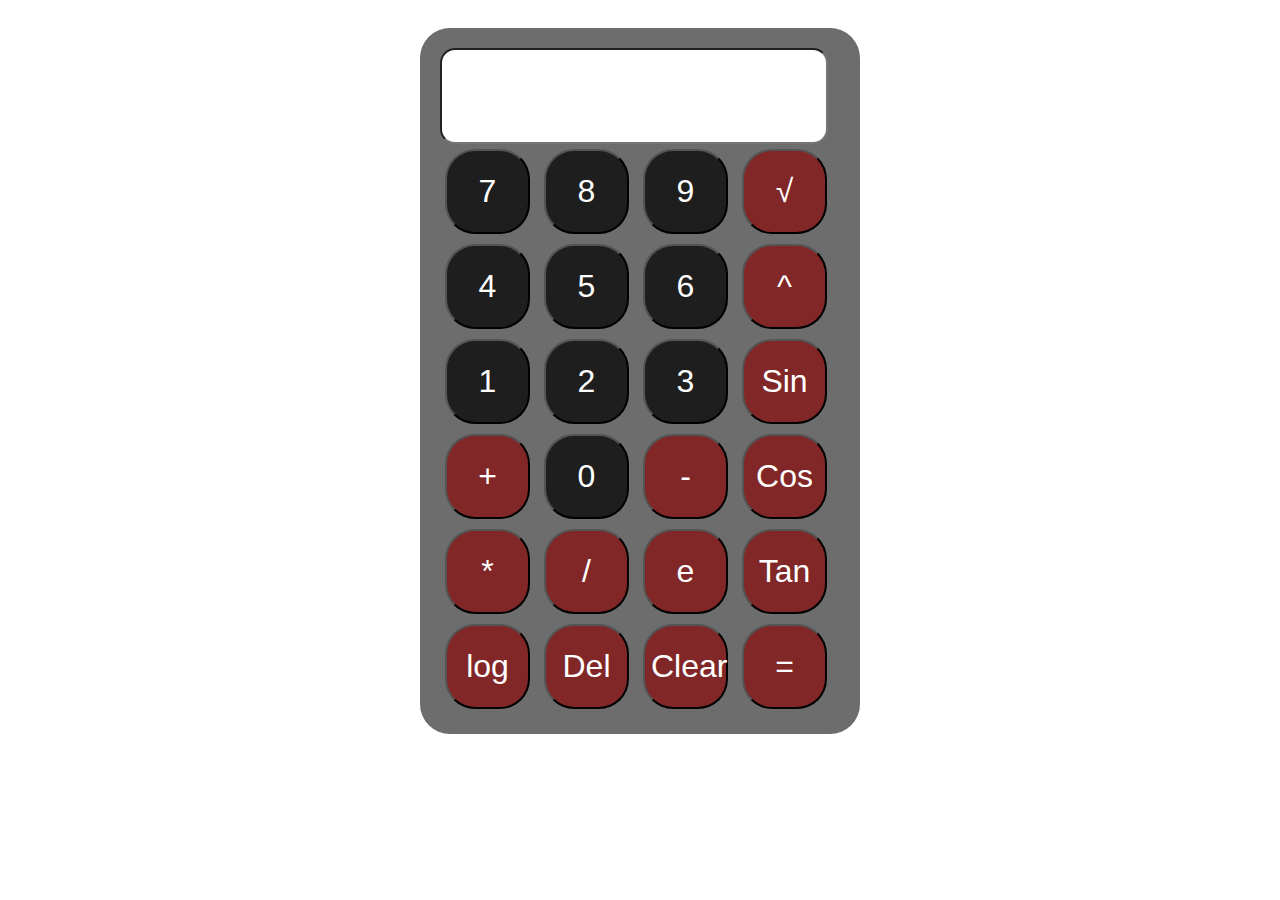
==== Calculator.html @ 76d9a992 "Initial commit" ====
<!DOCTYPE html>
<html lang="en">
<head>
    <meta charset="UTF-8">
    <meta name="viewport" content="width=device-width, initial-scale=1.0">
    <title>Calculator</title>
    <link rel="stylesheet" href="Calculator.css">
</head>
<body>
    <div id="Base">
        <input type="text" id="textarea" readonly>
        <button id="7" type="button" class="button" onclick="seven()">7</button>
        <button id="8" type="button" class="button" onclick="eight()">8</button>
        <button id="9" type="button" class="button" onclick="nine()">9</button>
        <button id="√" type="button" class="operators" onclick="sqrt()">√</button>

        <button id="4" type="button" class="button" onclick="four()">4</button>
        <button id="5" type="button" class="button" onclick="five()">5</button>
        <button id="6" type="button" class="button" onclick="six()">6</button>
        <button id="^" type="button" class="operators" onclick="exp()">^</button>

        <button id="1" type="button" class="button" onclick="one()">1</button>
        <button id="2" type="button" class="button" onclick="two()">2</button>
        <button id="3" type="button" class="button" onclick="three()">3</button>
        <button id="sin" type="button" class="operators" onclick="sin()">Sin</button>

        <button id="+" type="button" class="operators" onclick="add()">+</button>
        <button id="0" type="button" class="button" onclick="zero()">0</button>
        <button id="-" type="button" class="operators" onclick="sub()">-</button>
        <button id="cos" type="button" class="operators" onclick="cos()">Cos</button>

        <button id="*" type="button" class="operators" onclick="multi()">*</button>
        <button id="/" type="button" class="operators" onclick="div()">/</button>
        <button id="e" type="button" class="operators" onclick="natLog()">e</button>
        <button id="tan" type="button" class="operators" onclick="tan()">Tan</button>

        <button id="log" type="button" class="operators" onclick="log()">log</button>
        <button id="del" type="button" class="operators" onclick="del()">Del</button>
        <button id="clear" type="button" class="operators" onclick="clr()">Clear</button>
        <button id="=" type="button" class="operators" onclick="equal()">=</button>
    </div>

    <script src="Calculator.js"></script>
</body>
</html>
---- Calculator.css ----
body {
    padding: 20px;
}

#Base {
    background-color: rgb(110, 109, 109);
    width: 400px;
    margin-left: auto;
    margin-right: auto;
    padding: 20px;
    max-width: 800px;
    border-radius: 30px;
}

.button, .operators {
    background-color: rgb(30, 30, 30);
    width: 85px;
    height: 85px;
    text-align: center;
    border-radius: 30px;
    font-size: xx-large;
    margin: 5px;
    color: white;
}
.button:hover, .operators:hover {
    background-color: rgb(54, 53, 53);
}

.operators {
    background-color: rgb(129, 39, 39);
}

.operators:hover {
    background-color: rgb(164, 50, 50);
}

#textarea {
    background-color: white;
    height: 90px;
    border-radius: 15px;
    text-align: center;
    width: 380px;
    font-size: x-large;
}
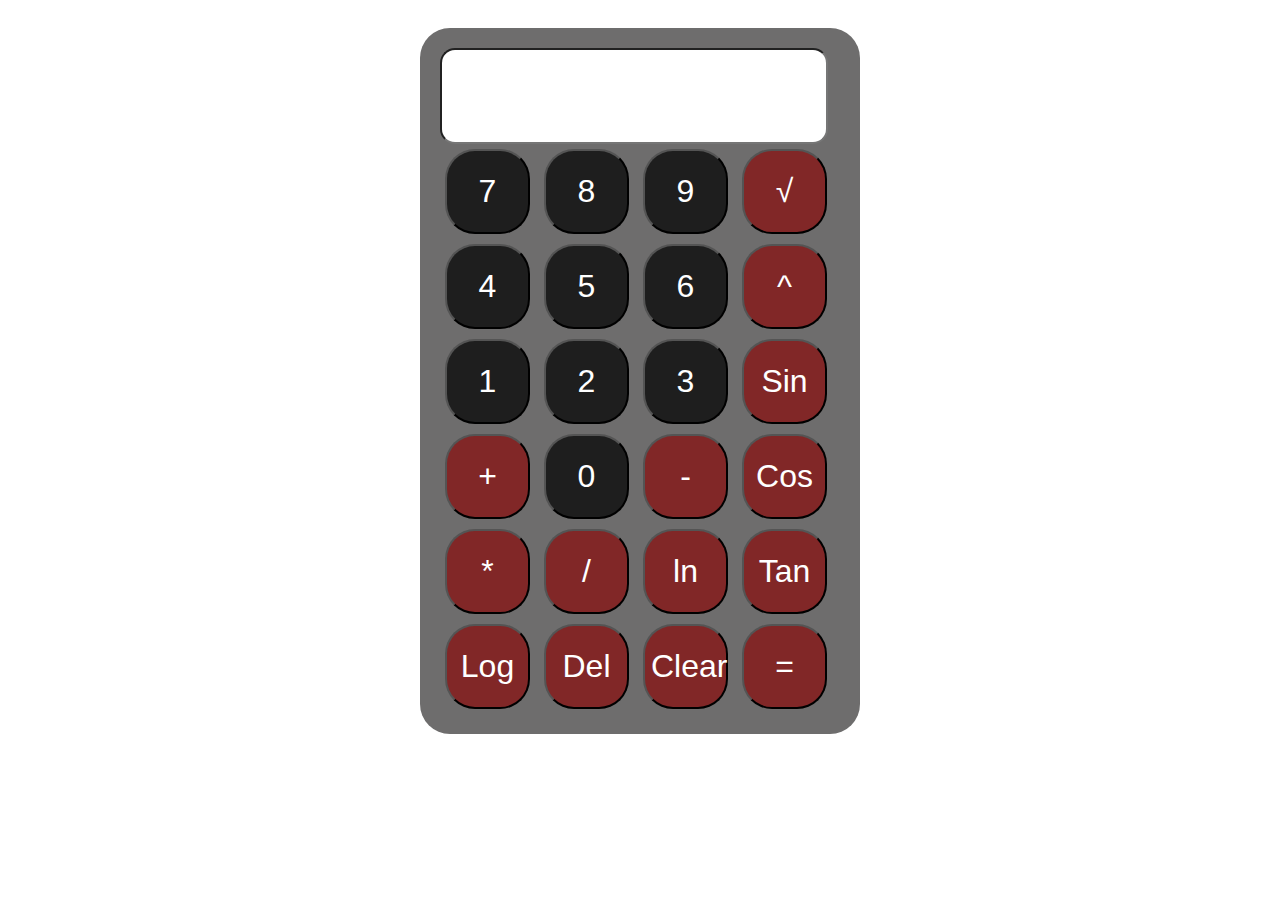
==== commit b37d1242: "Changed a lot" ====
--- a/Calculator.html
+++ b/Calculator.html
@@ -9,32 +9,32 @@
 <body>
     <div id="Base">
         <input type="text" id="textarea" readonly>
-        <button id="7" type="button" class="button" onclick="seven()">7</button>
-        <button id="8" type="button" class="button" onclick="eight()">8</button>
-        <button id="9" type="button" class="button" onclick="nine()">9</button>
-        <button id="√" type="button" class="operators" onclick="sqrt()">√</button>
+        <button id="7" type="button" class="button" onclick="addText(7)">7</button>
+        <button id="8" type="button" class="button" onclick="addText(8)">8</button>
+        <button id="9" type="button" class="button" onclick="addText(9)">9</button>
+        <button id="√" type="button" class="operators" onclick="sqrt(' sqrt ')">√</button>
 
-        <button id="4" type="button" class="button" onclick="four()">4</button>
-        <button id="5" type="button" class="button" onclick="five()">5</button>
-        <button id="6" type="button" class="button" onclick="six()">6</button>
-        <button id="^" type="button" class="operators" onclick="exp()">^</button>
+        <button id="4" type="button" class="button" onclick="addText(4)">4</button>
+        <button id="5" type="button" class="button" onclick="addText(5)">5</button>
+        <button id="6" type="button" class="button" onclick="addText(6)">6</button>
+        <button id="^" type="button" class="operators" onclick="addText(' ** ')">^</button>
 
-        <button id="1" type="button" class="button" onclick="one()">1</button>
-        <button id="2" type="button" class="button" onclick="two()">2</button>
-        <button id="3" type="button" class="button" onclick="three()">3</button>
-        <button id="sin" type="button" class="operators" onclick="sin()">Sin</button>
+        <button id="1" type="button" class="button" onclick="addText(1)">1</button>
+        <button id="2" type="button" class="button" onclick="addText(2)">2</button>
+        <button id="3" type="button" class="button" onclick="addText(3)">3</button>
+        <button id="sin" type="button" class="operators" onclick="sin(' Sin ')">Sin</button>
 
-        <button id="+" type="button" class="operators" onclick="add()">+</button>
-        <button id="0" type="button" class="button" onclick="zero()">0</button>
-        <button id="-" type="button" class="operators" onclick="sub()">-</button>
-        <button id="cos" type="button" class="operators" onclick="cos()">Cos</button>
+        <button id="+" type="button" class="operators" onclick="addText(' + ')">+</button>
+        <button id="0" type="button" class="button" onclick="addText(0)">0</button>
+        <button id="-" type="button" class="operators" onclick="addText(' - ')">-</button>
+        <button id="cos" type="button" class="operators" onclick="cos(' Cos ')">Cos</button>
 
-        <button id="*" type="button" class="operators" onclick="multi()">*</button>
-        <button id="/" type="button" class="operators" onclick="div()">/</button>
-        <button id="e" type="button" class="operators" onclick="natLog()">e</button>
-        <button id="tan" type="button" class="operators" onclick="tan()">Tan</button>
+        <button id="*" type="button" class="operators" onclick="addText(' * ')">*</button>
+        <button id="/" type="button" class="operators" onclick="addText(' / ')">/</button>
+        <button id="e" type="button" class="operators" onclick="ln(' ln ')">ln</button>
+        <button id="tan" type="button" class="operators" onclick="tan(' Tan ')">Tan</button>
 
-        <button id="log" type="button" class="operators" onclick="log()">log</button>
+        <button id="log" type="button" class="operators" onclick="log(' Log ')">Log</button>
         <button id="del" type="button" class="operators" onclick="del()">Del</button>
         <button id="clear" type="button" class="operators" onclick="clr()">Clear</button>
         <button id="=" type="button" class="operators" onclick="equal()">=</button>
--- a/Calculator.css
+++ b/Calculator.css
@@ -38,9 +38,9 @@
     background-color: white;
     height: 90px;
     border-radius: 15px;
-    text-align: center;
+    text-align: right;
     width: 380px;
-    font-size: x-large;
+    font-size: xx-large;
 }
 
 
